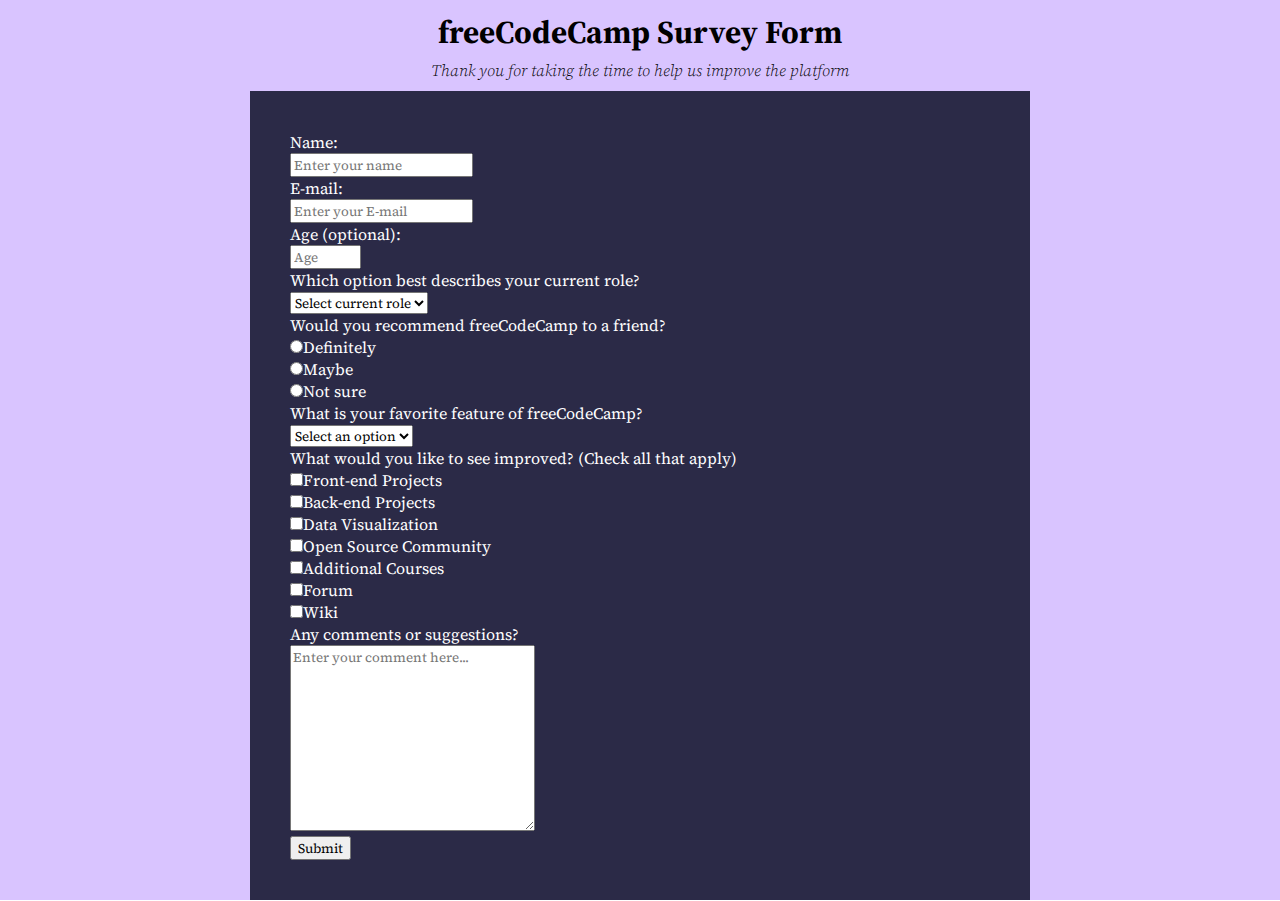
==== FCC-survey/survey.html @ 9bb9ce8a "comecei a mexer na css" ====
<!DOCTYPE html>
<html lang="en">

<head>
    <meta charset="UTF-8">
    <meta http-equiv="X-UA-Compatible" content="IE=edge">
    <meta name="viewport" content="width=device-width, initial-scale=1.0">
    <link rel="shortcut icon" href="midia/favicon.ico" type="image/x-icon">
    </style>
    <link rel="stylesheet" href="style.css">
    </style>
    <title>Survey Form</title>
</head>

<body>
    <div id="main">
        <div id="top">
            <h1 id="title">freeCodeCamp Survey Form</h1>
            <p id="description">Thank you for taking the time to help us improve the platform</p>
        </div>
        <form id="survey-form">

            <label for="name">Name:</label><br>
            <input type="text" name="name" id="name" placeholder="Enter your name" required><br>
            <label for="email">E-mail:</label><br>
            <input type="email" name="email" id="email" placeholder="Enter your E-mail" required><br>
            <label for="age">Age (optional):</label><br>
            <input type="number" name="name" id="age" min="10" max="110" placeholder="Age"><br>
            <label for="ocupation">Which option best describes your current role?</label><br>
            <select name="ocupation" id="dropdown" placeholder="Select current role">
                <option disabled selected role>Select current role</option>
                <option value="student">Student</option>
                <option value="full-time job">Full-time job</option>
                <option value="full-time learner">Full-time learner</option>
                <option value="prefer not to say">Prefer not to say</option>
                <option value="other">Other</option>
            </select>
            <p>Would you recommend freeCodeCamp to a friend?</p>
            <label for="recommedation"><input type="radio" name="recommedation" id="definitely">Definitely</label><br>
            <label for="recommedation"><input type="radio" name="recommedation" id="maybe">Maybe</label><br>
            <label for="recommedation"><input type="radio" name="recommedation" id="not-sure">Not sure</label><br>
            <p>What is your favorite feature of freeCodeCamp?</p>
            <select name="ocupation" id="dropdown" placeholder="Select current role"><br>
                <option disabled selected role>Select an option</option>
                <option value="challenges">Challenges</option>
                <option value="projects">Projects</option>
                <option value="community">Community</option>
                <option value="open-source">Open source</option>
            </select>
            <p>What would you like to see improved? (Check all that apply)</select></p>
            <label for="suggestion"><input type="checkbox" name="suggestion" id="front-end-projects">Front-end
                Projects</label><br>
            <label for="suggestion"><input type="checkbox" name="suggestion" id="back-end-projects">Back-end
                Projects</label><br>
            <label for="suggestion"><input type="checkbox" name="suggestion" id="Data">Data Visualization</label><br>
            <label for="suggestion"><input type="checkbox" name="suggestion" id="open-source-community">Open Source
                Community</label><br>
            <label for="suggestion"><input type="checkbox" name="suggestion" id="courses">Additional Courses</label><br>
            <label for="suggestion"><input type="checkbox" name="suggestion" id="forum">Forum</label><br>
            <label for="suggestion"><input type="checkbox" name="suggestion" id="wiki">Wiki</label><br>
            <p>Any comments or suggestions?</p>
            <textarea rows="10" cols="30" name="comment" placeholder="Enter your comment here..."></textarea>
            <br>
            <input type="submit">
        </form>
    </div>
</body>

</html>
---- FCC-survey/style.css ----
@import url("https://fonts.googleapis.com/css2?family=Source+Serif+Pro:ital,wght@0,300;1,300;1,700&display=swap");
* {
  font-family: "Source Serif Pro", serif;
  margin: 0%;
}

#main {
  background-color: #d9c4ff;
  height: 100%;
}

#top {
  text-align: center;
  padding: 10px 0px 10px 0px;
}
#top h1 {
  font-weight: 700;
  padding-bottom: 5px;
}
#top p {
  font-style: italic;
  font-weight: 300;
}

#survey-form {
  display: block;
  margin-top: 0em;
  padding: 2.5em;
  background-color: #2B2A47;
  color: #ffffff;
}
@media screen and (max-width: 1920px) {
  #survey-form {
    max-width: 700px;
    margin: auto;
  }
}
@media screen and (max-width: 600px) {
  #survey-form {
    max-width: 100vw;
  }
}

/*# sourceMappingURL=style.css.map */
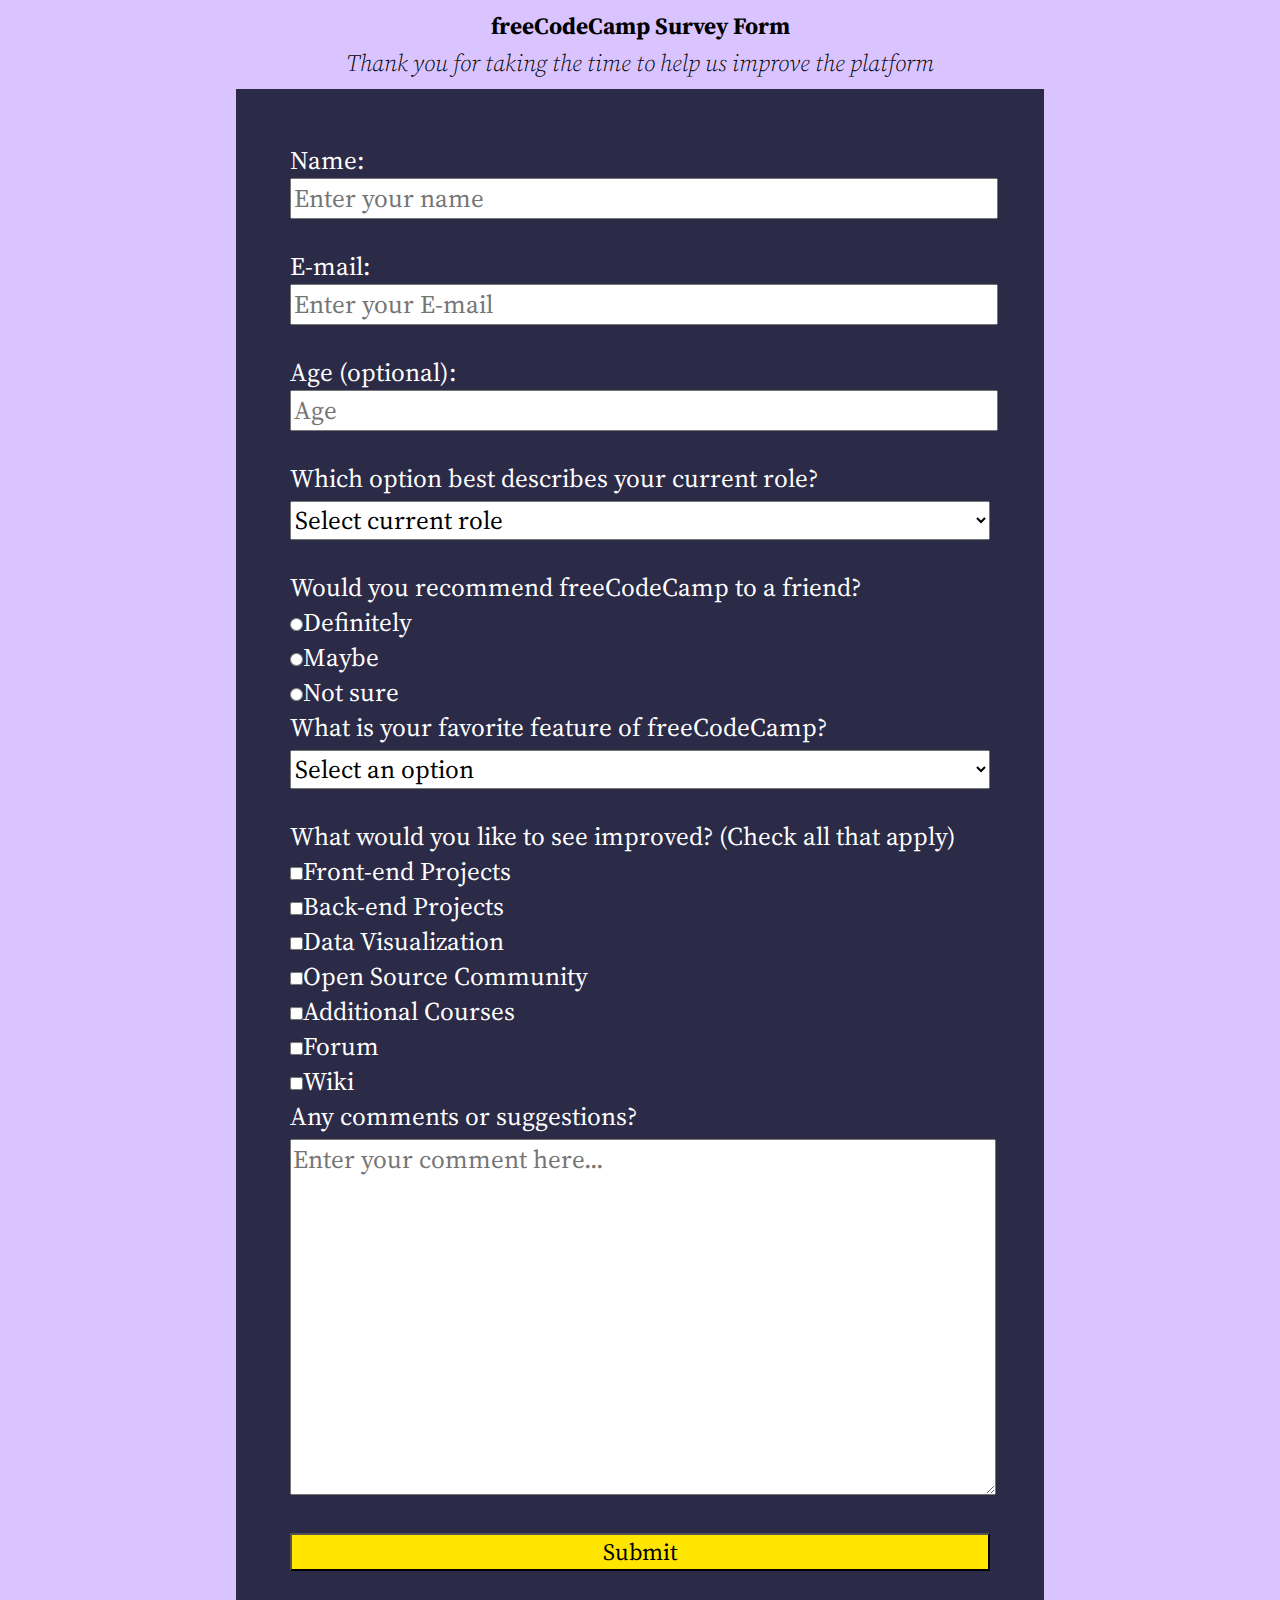
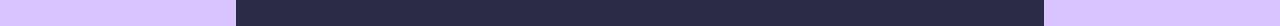
==== commit b69322bb: "finalizei o projeto" ====
--- a/FCC-survey/survey.html
+++ b/FCC-survey/survey.html
@@ -19,49 +19,67 @@
             <p id="description">Thank you for taking the time to help us improve the platform</p>
         </div>
         <form id="survey-form">
+            <div class="group-form">
+                <label for="name">Name:</label><br>
+                <input type="text" name="name" id="name" placeholder="Enter your name" required><br>
+            </div>
+            <div class="group-form">
+                <label for="email">E-mail:</label><br>
+                <input type="email" name="email" id="email" placeholder="Enter your E-mail" required><br>
+            </div>
+            <div class="group-form">
+                <label for="age">Age (optional):</label><br>
+                <input type="number" name="name" id="age" min="10" max="110" placeholder="Age"><br>
+            </div>
+            <div class="group-form">
+                <label for="ocupation">Which option best describes your current role?</label><br>
+                <select name="ocupation" id="dropdown" placeholder="Select current role" required>
+                    <option disabled selected role>Select current role</option>
+                    <option value="student">Student</option>
+                    <option value="full-time job">Full-time job</option>
+                    <option value="full-time learner">Full-time learner</option>
+                    <option value="prefer not to say">Prefer not to say</option>
+                    <option value="other">Other</option>
+                </select>
+            </div>
+            <div class="choice-form">
+                <p>Would you recommend freeCodeCamp to a friend?</p>
+                <label for="recommedation"><input type="radio" name="recommedation"
+                        id="definitely">Definitely</label><br>
+                <label for="recommedation"><input type="radio" name="recommedation" id="maybe">Maybe</label><br>
+                <label for="recommedation"><input type="radio" name="recommedation" id="not-sure">Not sure</label><br>
+            </div>
+            <div class="group-form">
+                <p>What is your favorite feature of freeCodeCamp?</p>
+                <select name="ocupation" id="dropdown" placeholder="Select current role">
+                    <option disabled selected role>Select an option</option>
+                    <option value="challenges">Challenges</option>
+                    <option value="projects">Projects</option>
+                    <option value="community">Community</option>
+                    <option value="open-source">Open source</option>
+                </select>
+            </div>
+            <div class="choice-form">
+                <p>What would you like to see improved? (Check all that apply)</p>
+                <label for="suggestion"><input type="checkbox" name="suggestion" id="front-end-projects">Front-end
+                    Projects</label><br>
+                <label for="suggestion"><input type="checkbox" name="suggestion" id="back-end-projects">Back-end
+                    Projects</label><br>
+                <label for="suggestion"><input type="checkbox" name="suggestion" id="Data">Data
+                    Visualization</label><br>
+                <label for="suggestion"><input type="checkbox" name="suggestion" id="open-source-community">Open Source
+                    Community</label><br>
+                <label for="suggestion"><input type="checkbox" name="suggestion" id="courses">Additional
+                    Courses</label><br>
+                <label for="suggestion"><input type="checkbox" name="suggestion" id="forum">Forum</label><br>
+                <label for="suggestion"><input type="checkbox" name="suggestion" id="wiki">Wiki</label><br>
+            </div>
+            <div class="group-form">
+                <p>Any comments or suggestions?</p>
+                <textarea rows="10" cols="30" name="comment" placeholder="Enter your comment here..."></textarea>
+            </div>
+            <input id="submit" type="submit">
 
-            <label for="name">Name:</label><br>
-            <input type="text" name="name" id="name" placeholder="Enter your name" required><br>
-            <label for="email">E-mail:</label><br>
-            <input type="email" name="email" id="email" placeholder="Enter your E-mail" required><br>
-            <label for="age">Age (optional):</label><br>
-            <input type="number" name="name" id="age" min="10" max="110" placeholder="Age"><br>
-            <label for="ocupation">Which option best describes your current role?</label><br>
-            <select name="ocupation" id="dropdown" placeholder="Select current role">
-                <option disabled selected role>Select current role</option>
-                <option value="student">Student</option>
-                <option value="full-time job">Full-time job</option>
-                <option value="full-time learner">Full-time learner</option>
-                <option value="prefer not to say">Prefer not to say</option>
-                <option value="other">Other</option>
-            </select>
-            <p>Would you recommend freeCodeCamp to a friend?</p>
-            <label for="recommedation"><input type="radio" name="recommedation" id="definitely">Definitely</label><br>
-            <label for="recommedation"><input type="radio" name="recommedation" id="maybe">Maybe</label><br>
-            <label for="recommedation"><input type="radio" name="recommedation" id="not-sure">Not sure</label><br>
-            <p>What is your favorite feature of freeCodeCamp?</p>
-            <select name="ocupation" id="dropdown" placeholder="Select current role"><br>
-                <option disabled selected role>Select an option</option>
-                <option value="challenges">Challenges</option>
-                <option value="projects">Projects</option>
-                <option value="community">Community</option>
-                <option value="open-source">Open source</option>
-            </select>
-            <p>What would you like to see improved? (Check all that apply)</select></p>
-            <label for="suggestion"><input type="checkbox" name="suggestion" id="front-end-projects">Front-end
-                Projects</label><br>
-            <label for="suggestion"><input type="checkbox" name="suggestion" id="back-end-projects">Back-end
-                Projects</label><br>
-            <label for="suggestion"><input type="checkbox" name="suggestion" id="Data">Data Visualization</label><br>
-            <label for="suggestion"><input type="checkbox" name="suggestion" id="open-source-community">Open Source
-                Community</label><br>
-            <label for="suggestion"><input type="checkbox" name="suggestion" id="courses">Additional Courses</label><br>
-            <label for="suggestion"><input type="checkbox" name="suggestion" id="forum">Forum</label><br>
-            <label for="suggestion"><input type="checkbox" name="suggestion" id="wiki">Wiki</label><br>
-            <p>Any comments or suggestions?</p>
-            <textarea rows="10" cols="30" name="comment" placeholder="Enter your comment here..."></textarea>
-            <br>
-            <input type="submit">
         </form>
     </div>
 </body>
--- a/FCC-survey/style.css
+++ b/FCC-survey/style.css
@@ -1,6 +1,7 @@
 @import url("https://fonts.googleapis.com/css2?family=Source+Serif+Pro:ital,wght@0,300;1,300;1,700&display=swap");
 * {
   font-family: "Source Serif Pro", serif;
+  font-size: 1.08em;
   margin: 0%;
 }
 
@@ -41,4 +42,24 @@
   }
 }
 
+.group-form {
+  padding-bottom: 30px;
+}
+.group-form input {
+  width: 100%;
+}
+.group-form select {
+  width: 100%;
+  margin-top: 5px;
+}
+.group-form textarea {
+  width: 100%;
+  margin-top: 5px;
+}
+
+#submit {
+  width: 100%;
+  background-color: #ffe500;
+}
+
 /*# sourceMappingURL=style.css.map */
